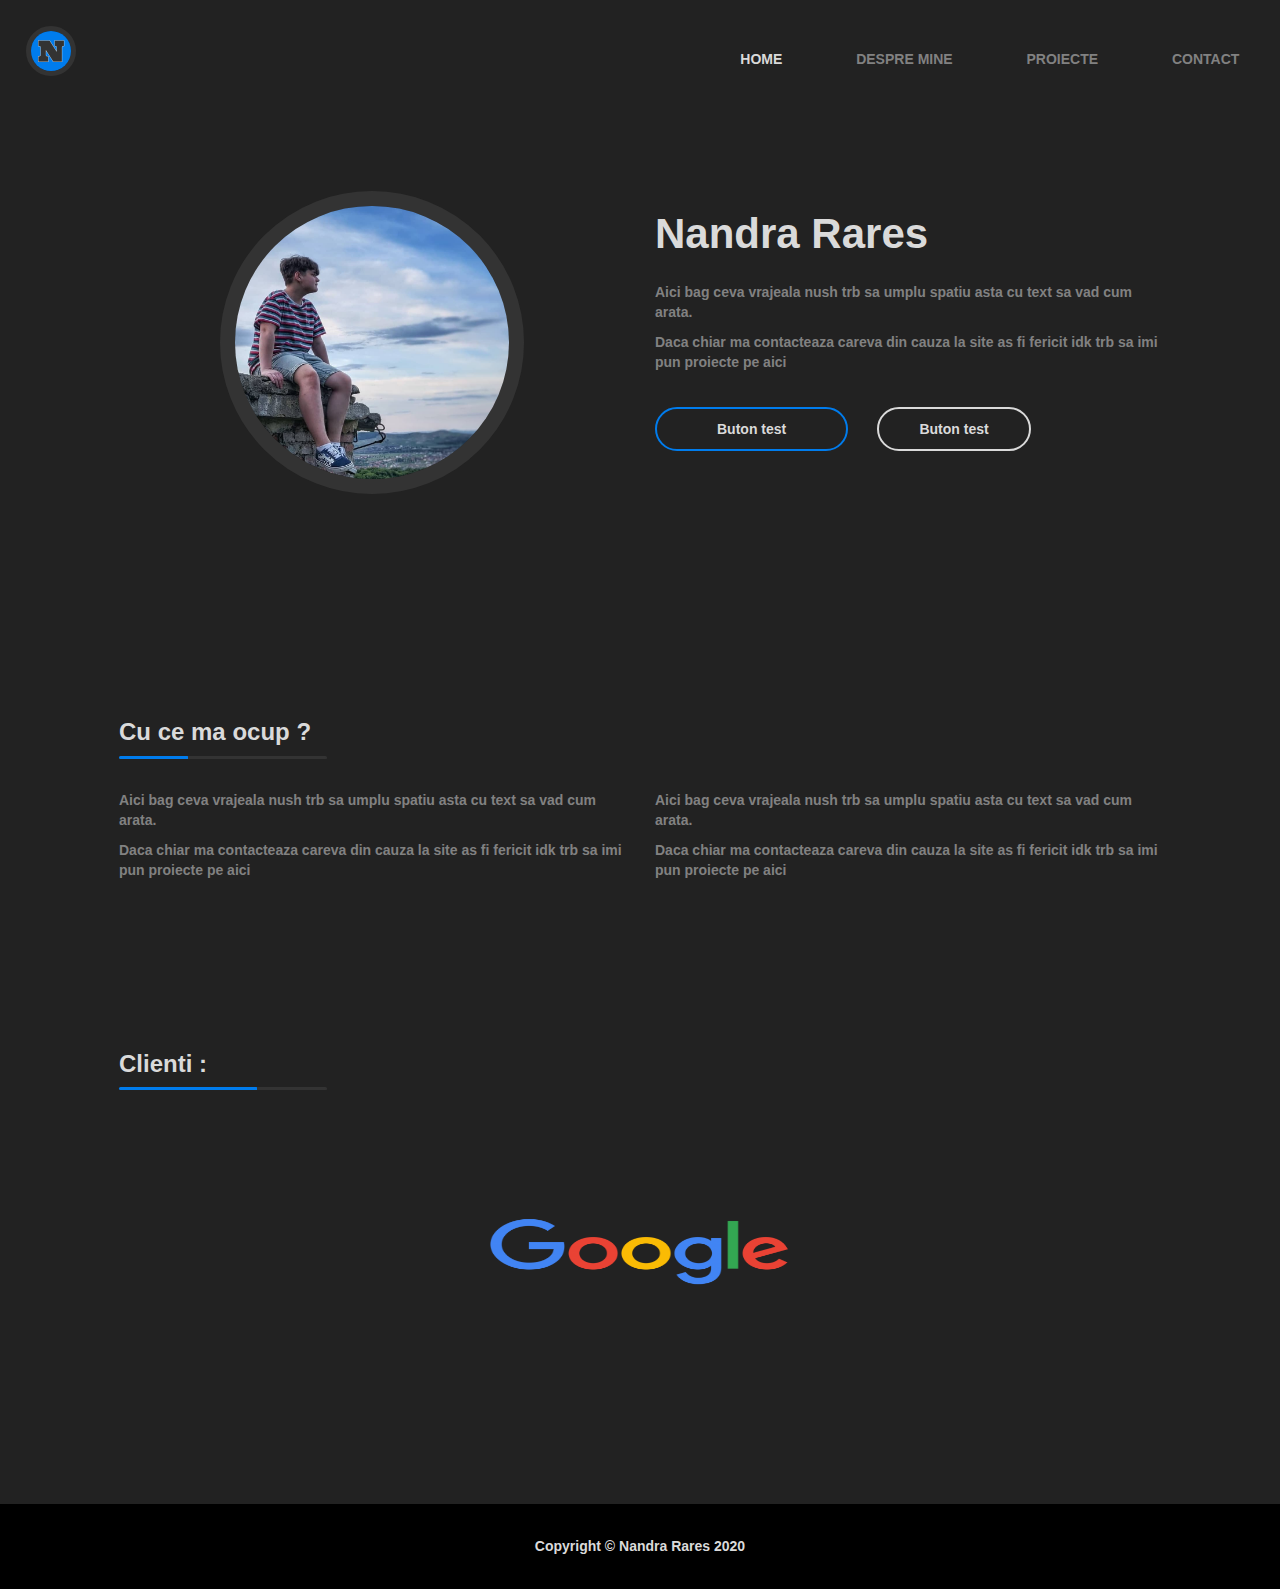
==== Index.html @ bcf7dbf8 "Create Index.html" ====
<!DOCTYPE html>

<html>
    <!-- Meta tags -->
    <meta charset = "utf-8">
    <meta name = "viewport" content = "width = device-width, initial-scale = 1, shrink-to-fit = no">
    <meta name = "language" content = "RO">
    <meta name = "Classification" content = "Business">
    <meta name = "description" content = "Nandra Rares">
    <meta name = "keywords" content = "Nandra Rares,Porgramator,Programator Alba Iulia,Porgramator Alba">
    <meta name = "author" content = "Nandra Rares">
    <meta http-equiv = "Expires" content = "0">
    <meta http-equiv = "Cache-Control" content = "cache">
    
    <!-- Title and Icon -->
    <title>Nandra Rares - Portofoliu</title>
    <link rel = "icon" type = "image/png" href = "Images/Icon.png">
    
    <!-- Include Bootsrap -->
    <link rel = "stylesheet" href = "ThirdParty/Bootstrap/BootstrapCSSMin.css">
    <script src = "ThirdParty/Bootstrap/BootstrapJQueryMin.js"></script>
    <script src = "ThirdParty/Bootstrap/BootstrapJSMin.js"></script>

    <!-- Include Icons -->
    <link rel="stylesheet" href="https://cdnjs.cloudflare.com/ajax/libs/font-awesome/4.7.0/css/font-awesome.min.css">

    <!-- Include JQuery -->
     <script src="https://code.jquery.com/jquery-2.2.4.min.js" integrity = "sha256-BbhdlvQf/xTY9gja0Dq3HiwQF8LaCRTXxZKRutelT44=" crossorigin="anonymous"></script>

    <!-- Include Image Slider Script -->
    <script src = "js/jssor.slider-28.0.0.min.js" type = "text/javascript"></script>

    <!-- Include CSS -->
    <link rel = "stylesheet" type = "text/css" href = "style.css">

    <!-- Include Script -->
    <script src = "script.js"></script>

    <!-- Top Navigation Bar -->
    
    <div class = "container-fluid TopNavigationBar">
        <!-- Name Icon -->    
        <a href = "index.html">    
            <img id = "NameIcon" src = "Images/NameIcon.png" height= "50" width = "50">
        </a>
        
        <!-- Navigation Bar Links -->
        <nav>
            <div class="collapse navbar-collapse" id = "NavigationPC">
                <ul>
                    <li><a id = "HomeLink" class = "ActiveLink" href = "index.html">Home</a></li>
                    <li><a id = "AboutLink" href = "about.html">Despre mine</a></li>
                    <li><a id = "ProjectsLink" href = "projects.html">Proiecte</a></li>
                    <li><a id = "ContactLink" href = "contact.html">Contact</a></li>
                </ul>
            </div>
        </nav>

        <!-- Hamburger Menu -->
        <div class = "HamburgerMenu">
            <a href = "PhoneNavigation.html">
                <i id = "BarsIcon" class = "fa fa-bars"></i>
            </a>        
        </div>
    </div>

    <!-- Intro Section -->

    <div class = "container Intro">
        <div class = "row">
            <!-- Profile Photo -->
            <div class = "col-lg-6">
                <img id = "ProfilePhoto" src = "Images/ProfilePhoto.jpg">
            </div>
        
            <!-- Intro Text -->
            <div class = "col-lg-6 IntroSectionText">
                <h1 id = "IntroSectionTitle">Nandra Rares</h1>
                <p>Aici bag ceva vrajeala nush trb sa umplu spatiu asta cu text sa vad cum arata.</p>
                <p>Daca chiar ma contacteaza careva din cauza la site as fi fericit idk trb sa imi pun proiecte pe aici</p>
        
                <!-- Intro Buttons -->
                <a href = "#" class = "ButtonPrimary" id = "IntroButtonLeft">Buton test</a>
                <a href = "#" class = "ButtonSecondary" id = "IntroButtonRight">Buton test</a>
            </div>
        </div>
    </div>

    <!-- Ocupations Section -->

    <div class = "container Ocupations">
        <!-- Ocupations Title -->
        <h3>Cu ce ma ocup ?</h3>
        
        <!-- Custom underline -->
        <div class = "Underline">
            <span style = "width: 33%"></span>
        </div>

        <!-- Ocupations Text -->
        <div class = "row">
            <!-- Left column -->
            <div class = "col-lg-6 ml-auto">
                <p>Aici bag ceva vrajeala nush trb sa umplu spatiu asta cu text sa vad cum arata.</p>
                <p>Daca chiar ma contacteaza careva din cauza la site as fi fericit idk trb sa imi pun proiecte pe aici</p>
            </div>
                
            <!-- Right column -->
            <div class="col-lg-6 ml-auto">
                <p>Aici bag ceva vrajeala nush trb sa umplu spatiu asta cu text sa vad cum arata.</p>
                <p>Daca chiar ma contacteaza careva din cauza la site as fi fericit idk trb sa imi pun proiecte pe aici</p>
            </div>
        </div>
    </div>

    <!-- Clients Section -->

    <div class = "container">
        <!-- Clients Title -->
        <h3>Clienti :</h3>
        
        <!-- Custom underline -->
        <div class = "Underline">
            <span style = "width: 66%"></span>
        </div>

        <!-- Clients Slider -->
        <div class = "row">
            <div id = "slider">
                <figure>
                    <a href = "https://terainfo.ro">                        
                        <img id = "ClientLogo" src = "Images/GoogleLogo.png" height= "150">
                    </a>
                    
                    <a href = "https://terainfo.ro">                        
                        <img id = "ClientLogo" src = "Images/FacebookLogo.png" height= "150">
                    </a>

                    <a href = "https://terainfo.ro">                        
                        <img id = "ClientLogo" src = "Images/TeslaLogo.png" height= "150">
                    </a>

                    <a href = "https://terainfo.ro">                        
                        <img id = "ClientLogo" src = "Images/AmazonLogo.png" height= "150">
                    </a>

                    <a href = "https://terainfo.ro">                        
                        <img id = "ClientLogo" src = "Images/FacebookLogo.png" height= "150">
                    </a>
                </figure>
            </div>   
        </div>
    </div>

    <!-- Footer Section -->
    <div class = "container-fluid FooterSection">
        <h5 id = "CopyrightText">Copyright &copy; Nandra Rares 2020</h5>
    </div>


    <!-- Scroll to top button -->
    <div id = "ScrollToTopButton"></div>

</html>

<!-- Notite lmao -->
---- style.css ----
/* Imports */
@import url('https://fonts.googleapis.com/css?family=Work+Sans:400,600');
@import url(https://use.fontawesome.com/releases/v5.0.6/css/all.css);

/* Universal CSS */
*,
*:before,
*:after 
{
  box-sizing: border-box;
}

body
{
  margin: 0;
  background-color: #222222;
	font-family: "Poppins", Helvetica, sans-serif;
  font-weight: 800;
}

.container
{
  padding-top: 7%;
  padding-bottom: 4%;
  padding-left: 5%;
  padding-right: 5%;
}

@media only screen and (max-width: 900px) 
{
  .container
  {
    padding-left: 10%;
    padding-right: 10%;
  }
}

@media only screen and (max-width: 800px) 
{
  p 
  {  
    padding-top: 1%;
    padding-bottom: 1%;
  }
}

p
{
  color: #818181;
}

a
{
  cursor: pointer;
}

a:visited 
{
  text-decoration: none;
}

a:active 
{
  text-decoration: none;
}

h1, h2, h3, h4, h5, h6
{
  color: #dadada;
  font-weight: bold;
}

.ButtonPrimary
{
	background-color: #222222;
  border-radius: 50px;
	border: 2px solid #007CED;
	display: inline-block;
	cursor: pointer;
	color: #dadada;
  padding: 10px 60px;
  text-decoration: none;
  transition: transform 0.2s;
}

.ButtonPrimary:hover 
{
  background-color: #007CED;
  color: #dadada;
  text-decoration: none;
  transform: scale(1.1);
}

.ButtonSecondary
{
	background-color: #222222;
  border-radius: 50px;
	border: 2px solid #dadada;
	display: inline-block;
	cursor: pointer;
	color: #dadada;
  padding: 10px 40px;
  text-decoration: none;
  transition: transform 0.2s;
}

.ButtonSecondary:hover 
{
  background-color: #dadada;
  color: #333333;
  text-decoration: none;
  transform: scale(1.1);
}

@media only screen and (max-width: 800px) 
{
  .ButtonPrimary
  {
    padding: 10px 30px;
  }

  .ButtonSecondary
  {
    padding: 10px 20px;
  }
}

.Underline 
{ 
  margin-bottom: 3%;
  height: 3px;
  width: 20%;
	position: relative;
	background: #333333;
	-moz-border-radius: 25px;
	-webkit-border-radius: 25px;
	border-radius: 25px;
	box-shadow: inset 0 -1px 1px #333333;
}

.Underline > span 
{
  display: block;
  height: 100%;
  border-top-right-radius: 8px;
  border-bottom-right-radius: 8px;
  border-top-left-radius: 20px;
  border-bottom-left-radius: 20px;
  background-color: #007CED;
  position: relative;
  overflow: hidden;
}

@media only screen and (max-width: 1000px) 
{
  .Underline
  {
    margin-bottom: 4%;
    width: 35%;
  }

}

@media only screen and (max-width: 800px) 
{
  .Underline
  {
    margin-bottom: 5%;
    width: 50%;
  }

}

@media only screen and (max-width: 550px) 
{
  .Underline
  {
    margin-bottom: 6%;
    width: 65%;
  }

}

img
{
  cursor: pointer;
  transition: transform 0.2s;
}

img:hover
{
  transform: scale(1.1);
}

/* Top Navigation Bar */

.TopNavigationBar
{
  padding: 2%;
}

#NameIcon
{
  float: left;
  border-radius: 50%;
  border: 5px solid #333333;
}

nav
{
  float: right;
}

nav ul 
{
  margin: 0;
  padding: 0;
  list-style: none;
}

nav li 
{
  display: inline-block;
  margin-left: 70px;
  padding-top: 23px;

  position: relative;
}

nav a 
{
  color: #818181;
  text-decoration: none;
  text-transform: uppercase;
  font-size: 14px;
}

nav a:hover 
{
  color: #dadada;
  text-decoration: none;
}

nav a::before 
{
  content: '';
  display: block;
  height: 5px;
  background-color: #007CED;
  position: absolute;
  top: 0;
  width: 0%;
  transition: all ease-in-out 250ms;
}

nav a:hover::before 
{
  width: 100%;
}

nav .ActiveLink
{
  color: #dadada;
}

/* Hamburger Menu */

.HamburgerMenu
{
  float: right;
}

#BarsIcon
{
  padding-right: 0.5rem;
  padding-top: 0.1rem;
  font-size: 4rem;
  transition: transform 0.2s;
}

#BarsIcon:hover
{
  transform: scale(1.1);
}

@media only screen and (min-width: 767px) 
{
  .HamburgerMenu
  {
    display: none
  }
}

/* Intro Section */

@media only screen and (max-width: 800px) 
{
  .Intro
  {
    text-align: center;
  }

  .Intro p
  {
    text-align: left;
  }

  .Intro #IntroSectionTitle
  {
    padding-top: 1%;
    padding-bottom: 4%;
  }
}

#ProfilePhoto
{
  border-radius: 50%;
  border: 15px solid #333333;
  width: 60%;
  margin-left:auto;
  margin-right:auto;
  display:block;
}

#IntroSectionTitle
{
  font-size: 300%;
  padding-bottom: 3%;
}

#IntroButtonLeft
{
  margin-top: 5%;
  margin-right: 5%;
}

#IntroButtonRight
{
  margin-top: 5%;
}

/* Ocupations Section */

.Ocupations
{
  margin-top: 5%;
}

/* Clients Section */

@keyframes slidy 
{
  0% { left: 0%; }
  10% { left: 0%; }
  25% { left: -100%; }
  35% { left: -100%; }
  40% { left: -200%; }
  55% { left: -200%; }
  65% { left: -300%; }
  85% { left: -300%; }
  90% { left: -400%; }
  100% { left: -400%;}
}
  
div#slider 
{ 
  overflow: hidden; 
}

div#slider figure img 
{ 
  width: 20%; 
  float: left; 
}

div#slider figure 
{ 
  position: relative;
  width: 500%;
  text-align: left;
  font-size: 0;
  animation: 10s slidy infinite; 
}
  
#ClientLogo
{
  padding-left: 6%;
  padding-right: 6%;
}

#slider
{
  padding-top: 5%;
  padding-left: 15%;
  padding-right: 15%;
}

@media only screen and (max-width: 800px) 
{
  #slider
  {
    padding-left: 10%;
    padding-right: 10%;
  }
}

/* Footer Section */

.FooterSection
{
  margin-top: 10%;
  background-color: black;
}

#CopyrightText
{
  text-align: center;
  padding: 2%;
}

/* Scroll to top button */

.ScrollToTopButton
{
  display: none;
  position: fixed;
  bottom: 30px;
  right: 30px;
  font-size: 3em;
  z-index: 9999;
  height: 50px;
  width: 50px;
  background-color: #111;
  opacity: 35%;
  text-align: center;
  border-top-left-radius: 8px;
  border-top-right-radius: 8px;
  transition: transform 0.2s;
}

.ScrollToTopButton:hover 
{
  transform: scale(1.1);
}

@media only screen and (max-width: 800px) 
{
  .ScrollToTopButton
  {
    bottom: 15px;
    right: 15px;
  }
}


.ScrollToTopButton i
{
  position: absolute;
  top: 0px;
  left: 10px;
  color: #007CED;
  opacity: 100%;
}

.ScrollToTopButton i:hover
{
  color: #ffffff;
}

/* Page specific css */

/* Phone Navigation Page */

#NavigationButton, #ContactNavigation, #AboutNavigation
{
  margin-left: 5%;
  margin-top: 12.5%;
  padding: 15px 90px;
  text-align: center;
}

#AboutNavigation
{
  margin-top: 15%;
  padding: 15px 75px;
}

#ContactNavigation
{
  padding: 15px 92px;
}

.FooterSectionPhone
{
  position: absolute;
  bottom: 0;
  left: 0;
  width: 100%;
  background-color: black;
}

@media only screen and (min-width: 767px) 
{
  #NavigationButton, #ContactNavigation, #AboutNavigation
  {
    display: none
  }

  .FooterSectionPhone
  {
    margin-top: 35%;
  }
}
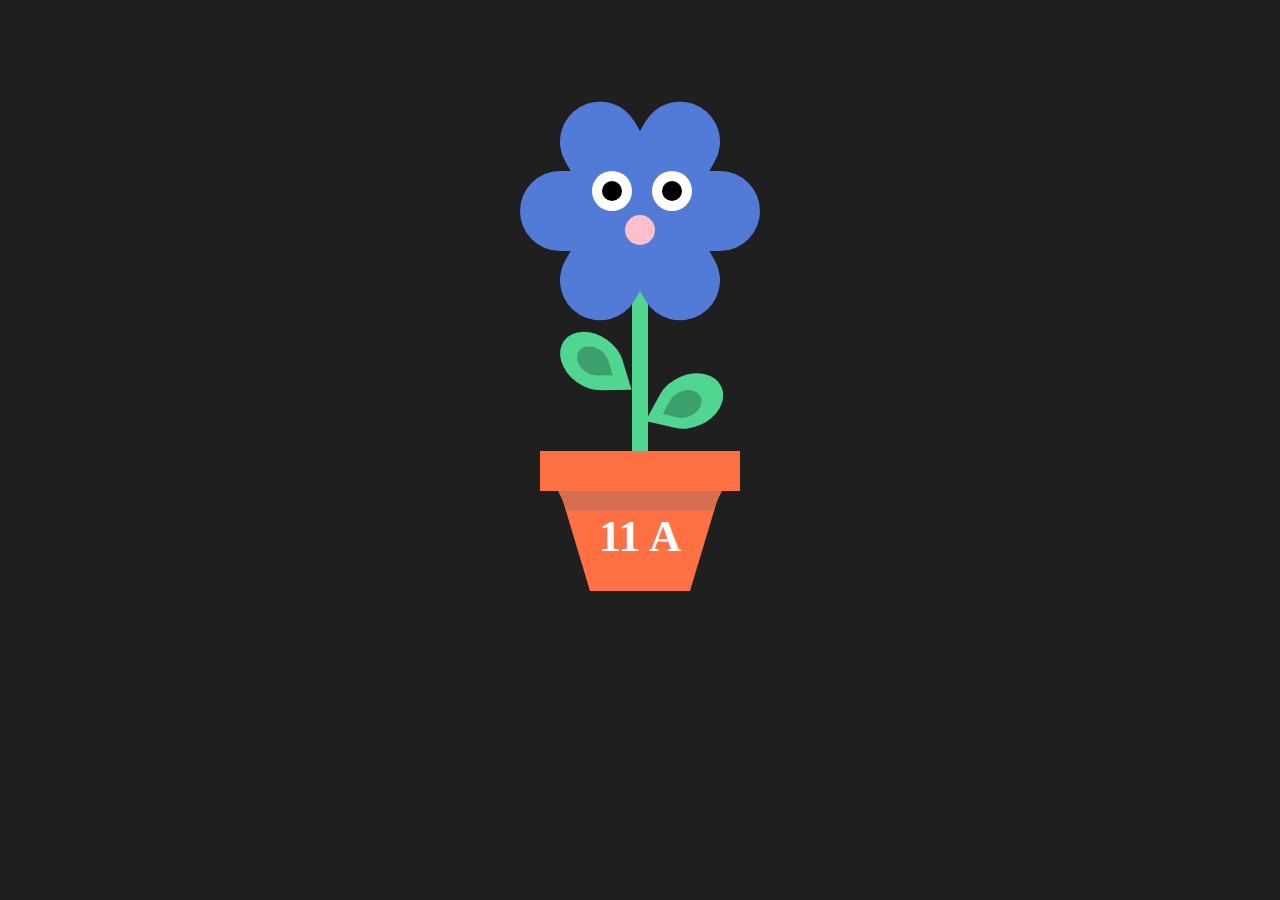
==== commit f9eb82d3: "Update Index.html" ====
--- a/Index.html
+++ b/Index.html
@@ -1,166 +1,226 @@
 <!DOCTYPE html>
 
+<style>
+    body 
+    {
+        display: flex;
+        justify-content: center;
+        background-color: #1f1f1f;
+    }
+
+    .flower 
+    {
+        position: relative;
+        margin-top: 5%;
+    }
+
+    .flower__head 
+    {
+        width: 240px;
+        height: 80px;
+        border-radius: 40px;
+        background: #517bd6;
+        margin-top: 100px;
+    }
+    
+
+    .flower__head::after, .flower__head::before 
+    {
+        content: '';
+        position: absolute;
+        background: #517bd6;
+        border-radius: 40px;
+        width: 240px;
+        height: 80px;
+        transform: rotate(60deg);
+    }
+
+    .flower__head::before 
+    {
+        transform: rotate(-60deg);
+    }
+
+    .flower__eye 
+    {
+        position: absolute;
+        width: 40px;
+        height: 40px;
+        z-index: 1;
+        background: #fff;
+        border-radius: 50%;
+        animation: blink 3s infinite;
+    }
+
+    .flower__eye.left 
+    {
+        left: 30%;
+    }
+
+    .flower__eye.right 
+    {
+        left: 55%;
+    }
+
+    .flower__eye span 
+    {
+        position: absolute;
+        transition: all 0.3s;
+        width: 20px;
+        height: 20px;
+        margin-left: 10px;
+        margin-top: 10px;
+        background: #000;
+        border-radius: 50%;
+    }
+
+    .flower__nose 
+    {
+        position: absolute;
+        left: 50%;
+        transform: translateX(-50%);
+        top: 80%;
+        width: 30px;
+        height: 30px;
+        z-index: 1;
+        background: pink;
+        border-radius: 50%;
+    }
+
+    .flower__leaf 
+    {
+        width: 60px;
+        height: 60px;
+        background: #51d691;
+        position: absolute;
+        top: 260px;
+        left: 42px;
+        border-radius: 50px;
+        border-top-right-radius: 0;
+        transform: rotate(-283deg) skewX(-12deg) skewY(-4deg);
+    }
+
+    .flower__leaf--shadow 
+    {
+        position: absolute;
+        background: rgba(0, 0, 0, 0.25);
+        height: 30px;
+        width: 30px;
+        top: 275px;
+        left: 58px;
+        border-radius: 50px;
+        border-top-right-radius: 0;
+        transform: rotate(-283deg) skewX(-12deg) skewY(-4deg);
+    }
+
+    .flower__leaf--shadow.oposite 
+    {
+        top: 318px;
+        left: 150px;
+        transform: rotate(-163deg) skewX(-12deg) skewY(-4deg);
+    }
+
+    .flower__leaf.oposite 
+    {
+        top: 300px;
+        left: 140px;
+        transform: rotate(-163deg) skewX(-12deg) skewY(-4deg);
+    }
+
+    .flower__stem 
+    {
+        position: absolute;
+        height: 300px;
+        width: 16px;
+        background: #51d691;
+        border-radius: 4px;
+        left: 50%;
+        transform: translateX(-50%);
+        z-index: -1;
+    }
+
+    .flower__pot 
+    {
+        width: 200px;
+        height: 40px;
+        background-color: #ff7043;
+        position: absolute;
+        top: 380px;
+        left: 50%;
+        transform: translateX(-50%);
+    }
+
+    .flower_writing
+    {
+        text-align: center;
+        color: white;
+        font-size: 275%;
+        margin-top: 30%;
+    }
+
+    .flower__pot--shadow 
+    {
+        width: 144px;
+        position: absolute;
+        border-left: 10px solid transparent;
+        border-right: 10px solid transparent;
+        border-top: 20px solid #d66f51;
+        top: 40px;
+        left: 50%;
+        transform: translateX(-50%);
+    }
+
+    .flower__pot--bottom 
+    {
+        width: 100px;
+        height: 0px;
+        position: absolute;
+        border-left: 30px solid transparent;
+        border-right: 30px solid transparent;
+        border-top: 100px solid #ff7043;
+        top: 40px;
+        z-index: -1;
+        left: 50%;
+        transform: translateX(-50%);
+    }
+
+    @keyframes blink 
+    {
+        0%, 100% {
+            transform: scale(1, 0.05);
+        }
+        5%, 95% {
+            transform: scale(1, 1);
+        }
+    }
+</style>
+
+
 <html>
-    <!-- Meta tags -->
-    <meta charset = "utf-8">
-    <meta name = "viewport" content = "width = device-width, initial-scale = 1, shrink-to-fit = no">
-    <meta name = "language" content = "RO">
-    <meta name = "Classification" content = "Business">
-    <meta name = "description" content = "Nandra Rares">
-    <meta name = "keywords" content = "Nandra Rares,Porgramator,Programator Alba Iulia,Porgramator Alba">
-    <meta name = "author" content = "Nandra Rares">
-    <meta http-equiv = "Expires" content = "0">
-    <meta http-equiv = "Cache-Control" content = "cache">
-    
-    <!-- Title and Icon -->
-    <title>Nandra Rares - Portofoliu</title>
-    <link rel = "icon" type = "image/png" href = "Images/Icon.png">
-    
-    <!-- Include Bootsrap -->
-    <link rel = "stylesheet" href = "ThirdParty/Bootstrap/BootstrapCSSMin.css">
-    <script src = "ThirdParty/Bootstrap/BootstrapJQueryMin.js"></script>
-    <script src = "ThirdParty/Bootstrap/BootstrapJSMin.js"></script>
-
-    <!-- Include Icons -->
-    <link rel="stylesheet" href="https://cdnjs.cloudflare.com/ajax/libs/font-awesome/4.7.0/css/font-awesome.min.css">
-
-    <!-- Include JQuery -->
-     <script src="https://code.jquery.com/jquery-2.2.4.min.js" integrity = "sha256-BbhdlvQf/xTY9gja0Dq3HiwQF8LaCRTXxZKRutelT44=" crossorigin="anonymous"></script>
-
-    <!-- Include Image Slider Script -->
-    <script src = "js/jssor.slider-28.0.0.min.js" type = "text/javascript"></script>
-
-    <!-- Include CSS -->
-    <link rel = "stylesheet" type = "text/css" href = "style.css">
-
-    <!-- Include Script -->
-    <script src = "script.js"></script>
-
-    <!-- Top Navigation Bar -->
-    
-    <div class = "container-fluid TopNavigationBar">
-        <!-- Name Icon -->    
-        <a href = "index.html">    
-            <img id = "NameIcon" src = "Images/NameIcon.png" height= "50" width = "50">
-        </a>
-        
-        <!-- Navigation Bar Links -->
-        <nav>
-            <div class="collapse navbar-collapse" id = "NavigationPC">
-                <ul>
-                    <li><a id = "HomeLink" class = "ActiveLink" href = "index.html">Home</a></li>
-                    <li><a id = "AboutLink" href = "about.html">Despre mine</a></li>
-                    <li><a id = "ProjectsLink" href = "projects.html">Proiecte</a></li>
-                    <li><a id = "ContactLink" href = "contact.html">Contact</a></li>
-                </ul>
+    <div class="flower">
+
+        <div class="flower__head">
+            <div class="flower__eye left">
+                <span></span>
             </div>
-        </nav>
-
-        <!-- Hamburger Menu -->
-        <div class = "HamburgerMenu">
-            <a href = "PhoneNavigation.html">
-                <i id = "BarsIcon" class = "fa fa-bars"></i>
-            </a>        
+          
+            <div class="flower__nose"></div>
+            <div class="flower__eye right">
+                <span></span>
+            </div>
+        </div>
+    
+        <div class="flower__leaf"></div>
+        <div class="flower__leaf--shadow"></div>
+        <div class="flower__leaf oposite"></div>
+        <div class="flower__leaf--shadow oposite"></div>
+    
+        <div class="flower__stem"></div>
+    
+        <div class="flower__pot">
+            <h1 class="flower_writing">11 A</h1>
+            <div class="flower__pot--shadow"></div>
+            <div class="flower__pot--bottom"></div>
         </div>
     </div>
-
-    <!-- Intro Section -->
-
-    <div class = "container Intro">
-        <div class = "row">
-            <!-- Profile Photo -->
-            <div class = "col-lg-6">
-                <img id = "ProfilePhoto" src = "Images/ProfilePhoto.jpg">
-            </div>
-        
-            <!-- Intro Text -->
-            <div class = "col-lg-6 IntroSectionText">
-                <h1 id = "IntroSectionTitle">Nandra Rares</h1>
-                <p>Aici bag ceva vrajeala nush trb sa umplu spatiu asta cu text sa vad cum arata.</p>
-                <p>Daca chiar ma contacteaza careva din cauza la site as fi fericit idk trb sa imi pun proiecte pe aici</p>
-        
-                <!-- Intro Buttons -->
-                <a href = "#" class = "ButtonPrimary" id = "IntroButtonLeft">Buton test</a>
-                <a href = "#" class = "ButtonSecondary" id = "IntroButtonRight">Buton test</a>
-            </div>
-        </div>
-    </div>
-
-    <!-- Ocupations Section -->
-
-    <div class = "container Ocupations">
-        <!-- Ocupations Title -->
-        <h3>Cu ce ma ocup ?</h3>
-        
-        <!-- Custom underline -->
-        <div class = "Underline">
-            <span style = "width: 33%"></span>
-        </div>
-
-        <!-- Ocupations Text -->
-        <div class = "row">
-            <!-- Left column -->
-            <div class = "col-lg-6 ml-auto">
-                <p>Aici bag ceva vrajeala nush trb sa umplu spatiu asta cu text sa vad cum arata.</p>
-                <p>Daca chiar ma contacteaza careva din cauza la site as fi fericit idk trb sa imi pun proiecte pe aici</p>
-            </div>
-                
-            <!-- Right column -->
-            <div class="col-lg-6 ml-auto">
-                <p>Aici bag ceva vrajeala nush trb sa umplu spatiu asta cu text sa vad cum arata.</p>
-                <p>Daca chiar ma contacteaza careva din cauza la site as fi fericit idk trb sa imi pun proiecte pe aici</p>
-            </div>
-        </div>
-    </div>
-
-    <!-- Clients Section -->
-
-    <div class = "container">
-        <!-- Clients Title -->
-        <h3>Clienti :</h3>
-        
-        <!-- Custom underline -->
-        <div class = "Underline">
-            <span style = "width: 66%"></span>
-        </div>
-
-        <!-- Clients Slider -->
-        <div class = "row">
-            <div id = "slider">
-                <figure>
-                    <a href = "https://terainfo.ro">                        
-                        <img id = "ClientLogo" src = "Images/GoogleLogo.png" height= "150">
-                    </a>
-                    
-                    <a href = "https://terainfo.ro">                        
-                        <img id = "ClientLogo" src = "Images/FacebookLogo.png" height= "150">
-                    </a>
-
-                    <a href = "https://terainfo.ro">                        
-                        <img id = "ClientLogo" src = "Images/TeslaLogo.png" height= "150">
-                    </a>
-
-                    <a href = "https://terainfo.ro">                        
-                        <img id = "ClientLogo" src = "Images/AmazonLogo.png" height= "150">
-                    </a>
-
-                    <a href = "https://terainfo.ro">                        
-                        <img id = "ClientLogo" src = "Images/FacebookLogo.png" height= "150">
-                    </a>
-                </figure>
-            </div>   
-        </div>
-    </div>
-
-    <!-- Footer Section -->
-    <div class = "container-fluid FooterSection">
-        <h5 id = "CopyrightText">Copyright &copy; Nandra Rares 2020</h5>
-    </div>
-
-
-    <!-- Scroll to top button -->
-    <div id = "ScrollToTopButton"></div>
-
 </html>
 
-<!-- Notite lmao -->
